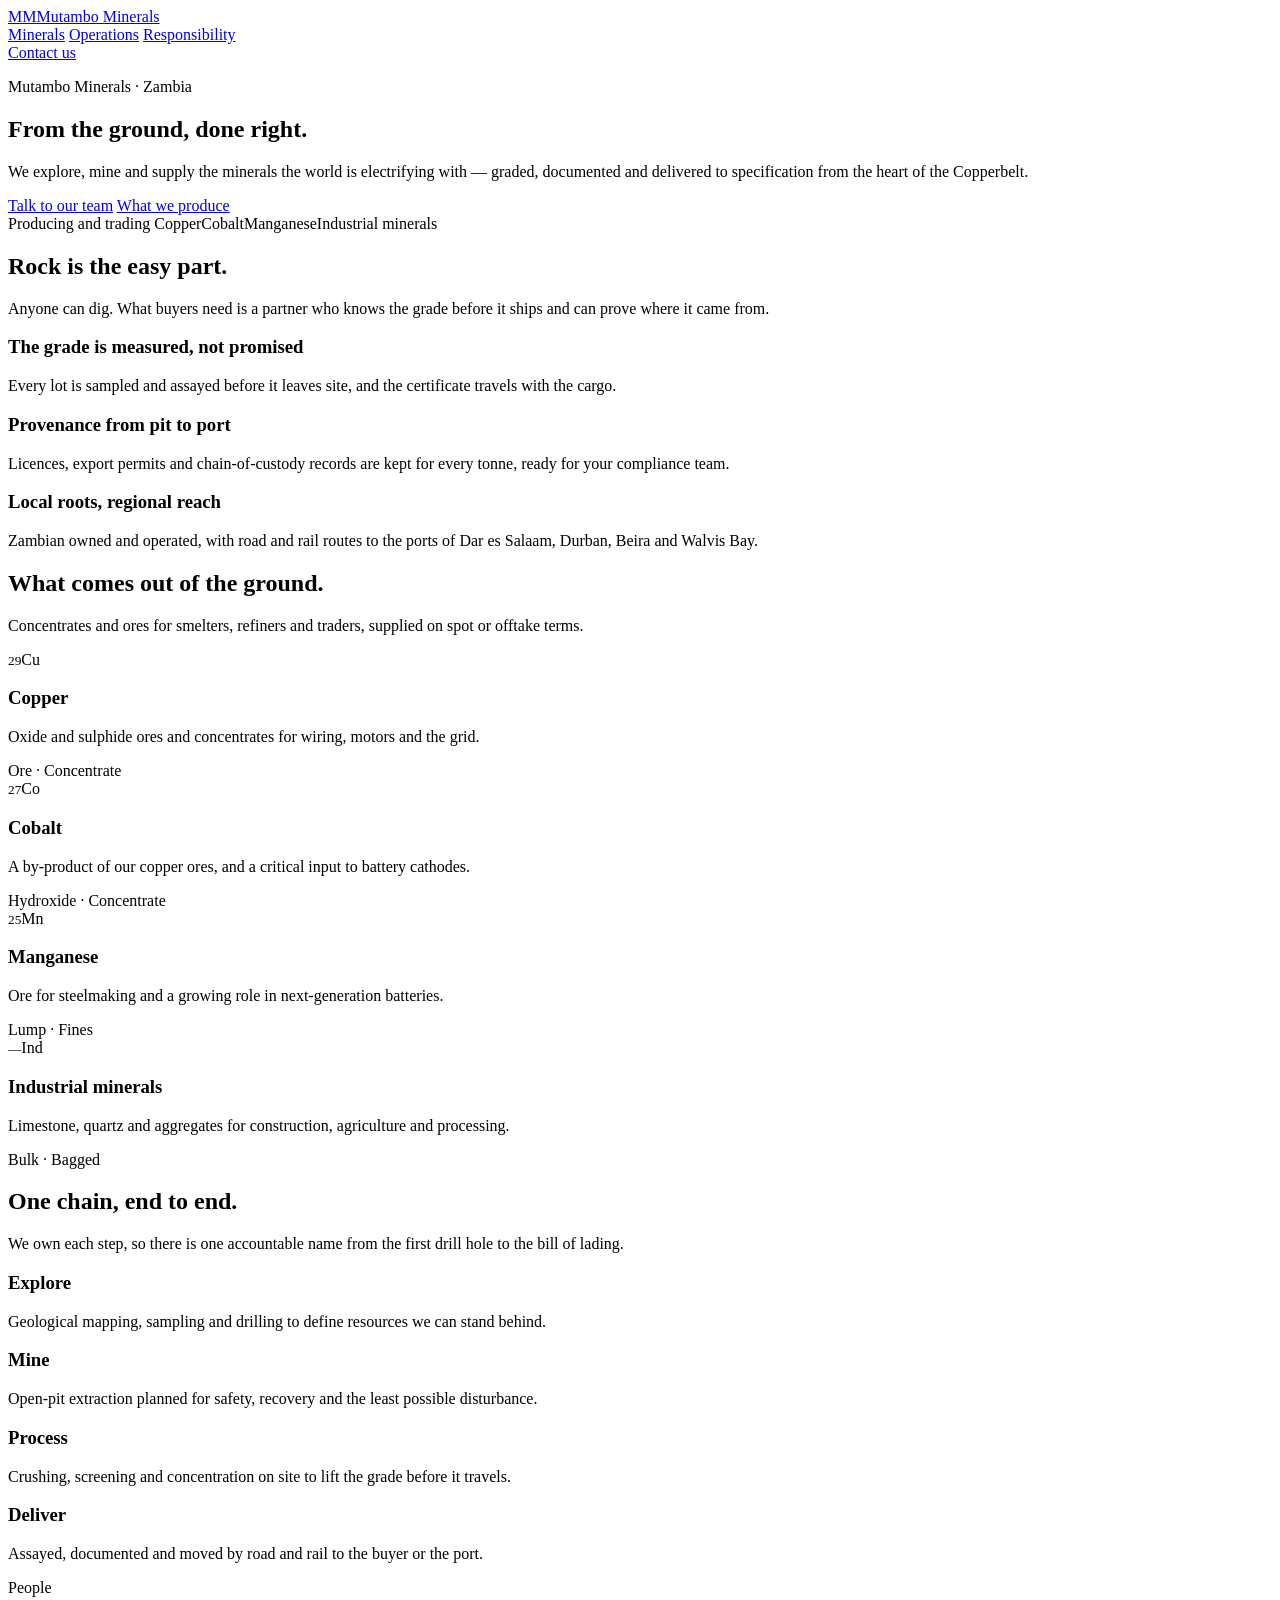
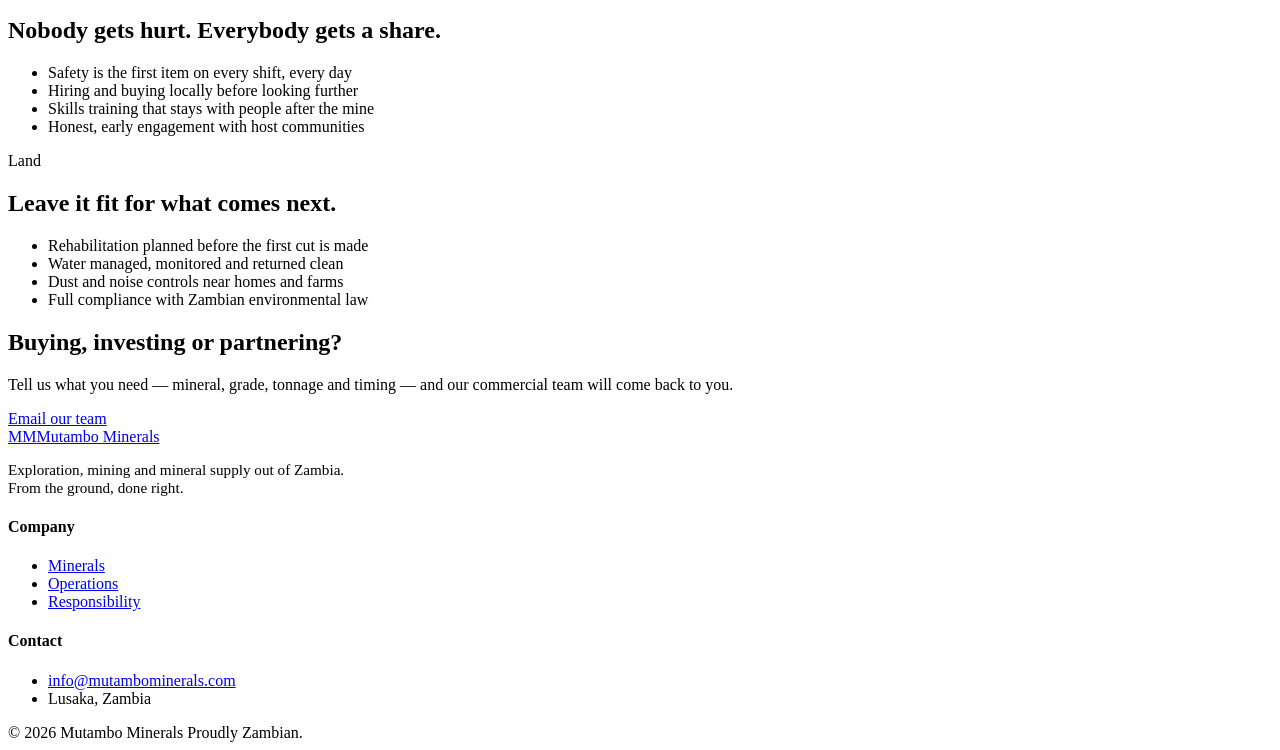
==== mutambo/index.html @ cb16893e "Add Mutambo Minerals landing page on the Musanga design system A standalone static site in mutambo/," ====
<!doctype html>
<html lang="en">
<head>
<meta charset="utf-8">
<meta name="viewport" content="width=device-width, initial-scale=1">
<title>Mutambo Minerals — From the ground, done right.</title>
<meta name="description" content="Mutambo Minerals explores, mines and supplies copper, cobalt and industrial minerals from Zambia, responsibly and to specification.">
<meta name="theme-color" content="#000000">
<link rel="icon" href="/img/favicon.svg" type="image/svg+xml">
<meta property="og:title" content="Mutambo Minerals — From the ground, done right.">
<meta property="og:description" content="Exploration, mining and mineral supply out of Zambia.">
<meta property="og:type" content="website">
<link rel="stylesheet" href="/css/brand.css">
<link rel="stylesheet" href="/css/site.css">
</head>
<body>

<header class="site-header" id="header">
  <div class="wrap">
    <a class="logo" href="/" aria-label="Mutambo Minerals home">
      <span class="logo-mark">MM</span><span class="logo-name">Mutambo Minerals</span>
    </a>
    <nav class="nav">
      <a href="#minerals">Minerals</a>
      <a href="#operations">Operations</a>
      <a href="#responsibility">Responsibility</a>
    </nav>
    <div class="header-actions">
      <a class="btn btn-primary btn-sm" href="#contact">Contact us</a>
    </div>
  </div>
</header>

<main>
<!-- ================= HERO ================= -->
<section class="hero">
  <div class="wrap">
    <p class="hero-eyebrow">Mutambo Minerals &middot; Zambia</p>
    <h1>From the ground, done right.</h1>
    <p class="lede">We explore, mine and supply the minerals the world is electrifying with &mdash; graded, documented and delivered to specification from the heart of the Copperbelt.</p>
    <div class="hero-cta">
      <a class="btn btn-invert" href="#contact">Talk to our team</a>
      <a class="btn btn-outline-invert" href="#minerals">What we produce</a>
    </div>
  </div>
</section>

<div class="band">
  <div class="wrap">
    <span class="band-label">Producing and trading</span>
    <span>Copper</span><span>Cobalt</span><span>Manganese</span><span>Industrial minerals</span>
  </div>
</div>

<!-- ================= WHY ================= -->
<section>
  <div class="wrap">
    <div class="section-head">
      <h2>Rock is the easy part.</h2>
      <p class="lede">Anyone can dig. What buyers need is a partner who knows the grade before it ships and can prove where it came from.</p>
    </div>
    <div class="grid3">
      <div class="feature">
        <h3>The grade is measured, not promised</h3>
        <p>Every lot is sampled and assayed before it leaves site, and the certificate travels with the cargo.</p>
      </div>
      <div class="feature">
        <h3>Provenance from pit to port</h3>
        <p>Licences, export permits and chain-of-custody records are kept for every tonne, ready for your compliance team.</p>
      </div>
      <div class="feature">
        <h3>Local roots, regional reach</h3>
        <p>Zambian owned and operated, with road and rail routes to the ports of Dar es Salaam, Durban, Beira and Walvis Bay.</p>
      </div>
    </div>
  </div>
</section>

<!-- ================= MINERALS ================= -->
<section id="minerals" class="band-soft">
  <div class="wrap">
    <div class="section-head">
      <h2>What comes out of the ground.</h2>
      <p class="lede">Concentrates and ores for smelters, refiners and traders, supplied on spot or offtake terms.</p>
    </div>
    <div class="minerals">
      <div class="mineral">
        <div class="mineral-symbol"><small>29</small>Cu</div>
        <h3>Copper</h3>
        <p>Oxide and sulphide ores and concentrates for wiring, motors and the grid.</p>
        <span class="tag">Ore &middot; Concentrate</span>
      </div>
      <div class="mineral">
        <div class="mineral-symbol"><small>27</small>Co</div>
        <h3>Cobalt</h3>
        <p>A by-product of our copper ores, and a critical input to battery cathodes.</p>
        <span class="tag">Hydroxide &middot; Concentrate</span>
      </div>
      <div class="mineral">
        <div class="mineral-symbol"><small>25</small>Mn</div>
        <h3>Manganese</h3>
        <p>Ore for steelmaking and a growing role in next-generation batteries.</p>
        <span class="tag">Lump &middot; Fines</span>
      </div>
      <div class="mineral">
        <div class="mineral-symbol"><small>&mdash;</small>Ind</div>
        <h3>Industrial minerals</h3>
        <p>Limestone, quartz and aggregates for construction, agriculture and processing.</p>
        <span class="tag">Bulk &middot; Bagged</span>
      </div>
    </div>
  </div>
</section>

<!-- ================= OPERATIONS ================= -->
<section id="operations" class="band-black">
  <div class="wrap">
    <div class="section-head">
      <h2>One chain, end to end.</h2>
      <p class="lede">We own each step, so there is one accountable name from the first drill hole to the bill of lading.</p>
    </div>
    <div class="steps">
      <div class="step">
        <h3>Explore</h3>
        <p>Geological mapping, sampling and drilling to define resources we can stand behind.</p>
      </div>
      <div class="step">
        <h3>Mine</h3>
        <p>Open-pit extraction planned for safety, recovery and the least possible disturbance.</p>
      </div>
      <div class="step">
        <h3>Process</h3>
        <p>Crushing, screening and concentration on site to lift the grade before it travels.</p>
      </div>
      <div class="step">
        <h3>Deliver</h3>
        <p>Assayed, documented and moved by road and rail to the buyer or the port.</p>
      </div>
    </div>
  </div>
</section>

<!-- ================= RESPONSIBILITY ================= -->
<section id="responsibility">
  <div class="wrap">
    <div class="split">
      <div class="side dark">
        <span class="eyebrow">People</span>
        <h2>Nobody gets hurt. Everybody gets a share.</h2>
        <ul>
          <li>Safety is the first item on every shift, every day</li>
          <li>Hiring and buying locally before looking further</li>
          <li>Skills training that stays with people after the mine</li>
          <li>Honest, early engagement with host communities</li>
        </ul>
      </div>
      <div class="side">
        <span class="eyebrow">Land</span>
        <h2>Leave it fit for what comes next.</h2>
        <ul>
          <li>Rehabilitation planned before the first cut is made</li>
          <li>Water managed, monitored and returned clean</li>
          <li>Dust and noise controls near homes and farms</li>
          <li>Full compliance with Zambian environmental law</li>
        </ul>
      </div>
    </div>
  </div>
</section>

<!-- ================= CONTACT ================= -->
<section id="contact" style="padding-top: 0;">
  <div class="wrap">
    <div class="contact-strip">
      <div>
        <h2>Buying, investing or partnering?</h2>
        <p>Tell us what you need &mdash; mineral, grade, tonnage and timing &mdash; and our commercial team will come back to you.</p>
      </div>
      <div class="contact-actions">
        <a class="btn btn-primary" href="mailto:info@mutambominerals.com?subject=Enquiry%20from%20website">Email our team</a>
      </div>
    </div>
  </div>
</section>
</main>

<footer class="site-footer">
  <div class="wrap">
    <div class="footer-grid">
      <div>
        <a class="logo" href="/"><span class="logo-mark">MM</span>Mutambo Minerals</a>
        <p style="font-size:.95rem; max-width:23rem;">Exploration, mining and mineral supply out of Zambia. From the ground, done right.</p>
      </div>
      <div>
        <h4>Company</h4>
        <ul>
          <li><a href="#minerals">Minerals</a></li>
          <li><a href="#operations">Operations</a></li>
          <li><a href="#responsibility">Responsibility</a></li>
        </ul>
      </div>
      <div>
        <h4>Contact</h4>
        <ul>
          <li><a href="mailto:info@mutambominerals.com">info@mutambominerals.com</a></li>
          <li>Lusaka, Zambia</li>
        </ul>
      </div>
    </div>
    <div class="footer-bottom">
      <span>&copy; <span id="year">2026</span> Mutambo Minerals</span>
      <span>Proudly Zambian.</span>
    </div>
  </div>
</footer>

<script>
  document.getElementById("year").textContent = new Date().getFullYear();
  var header = document.getElementById("header");
  addEventListener("scroll", function () { header.classList.toggle("stuck", scrollY > 8); }, { passive: true });
</script>
</body>
</html>
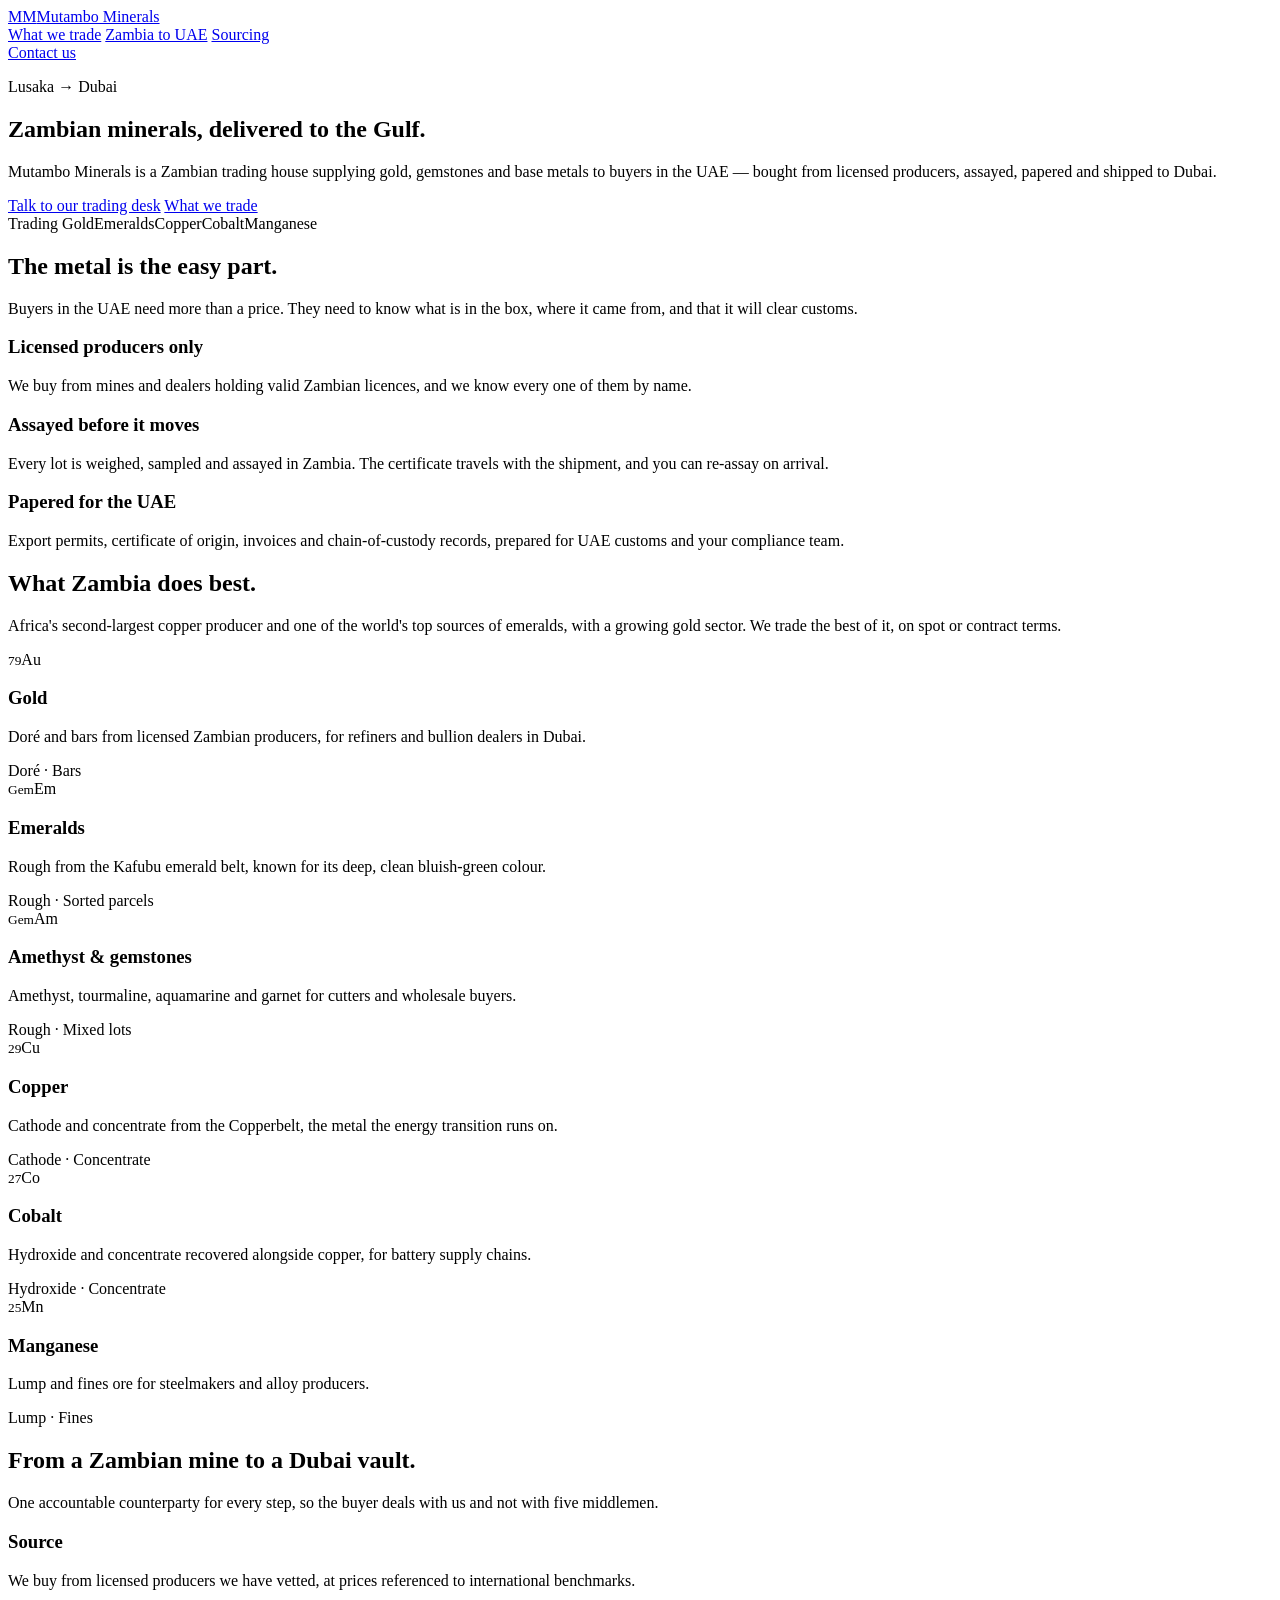
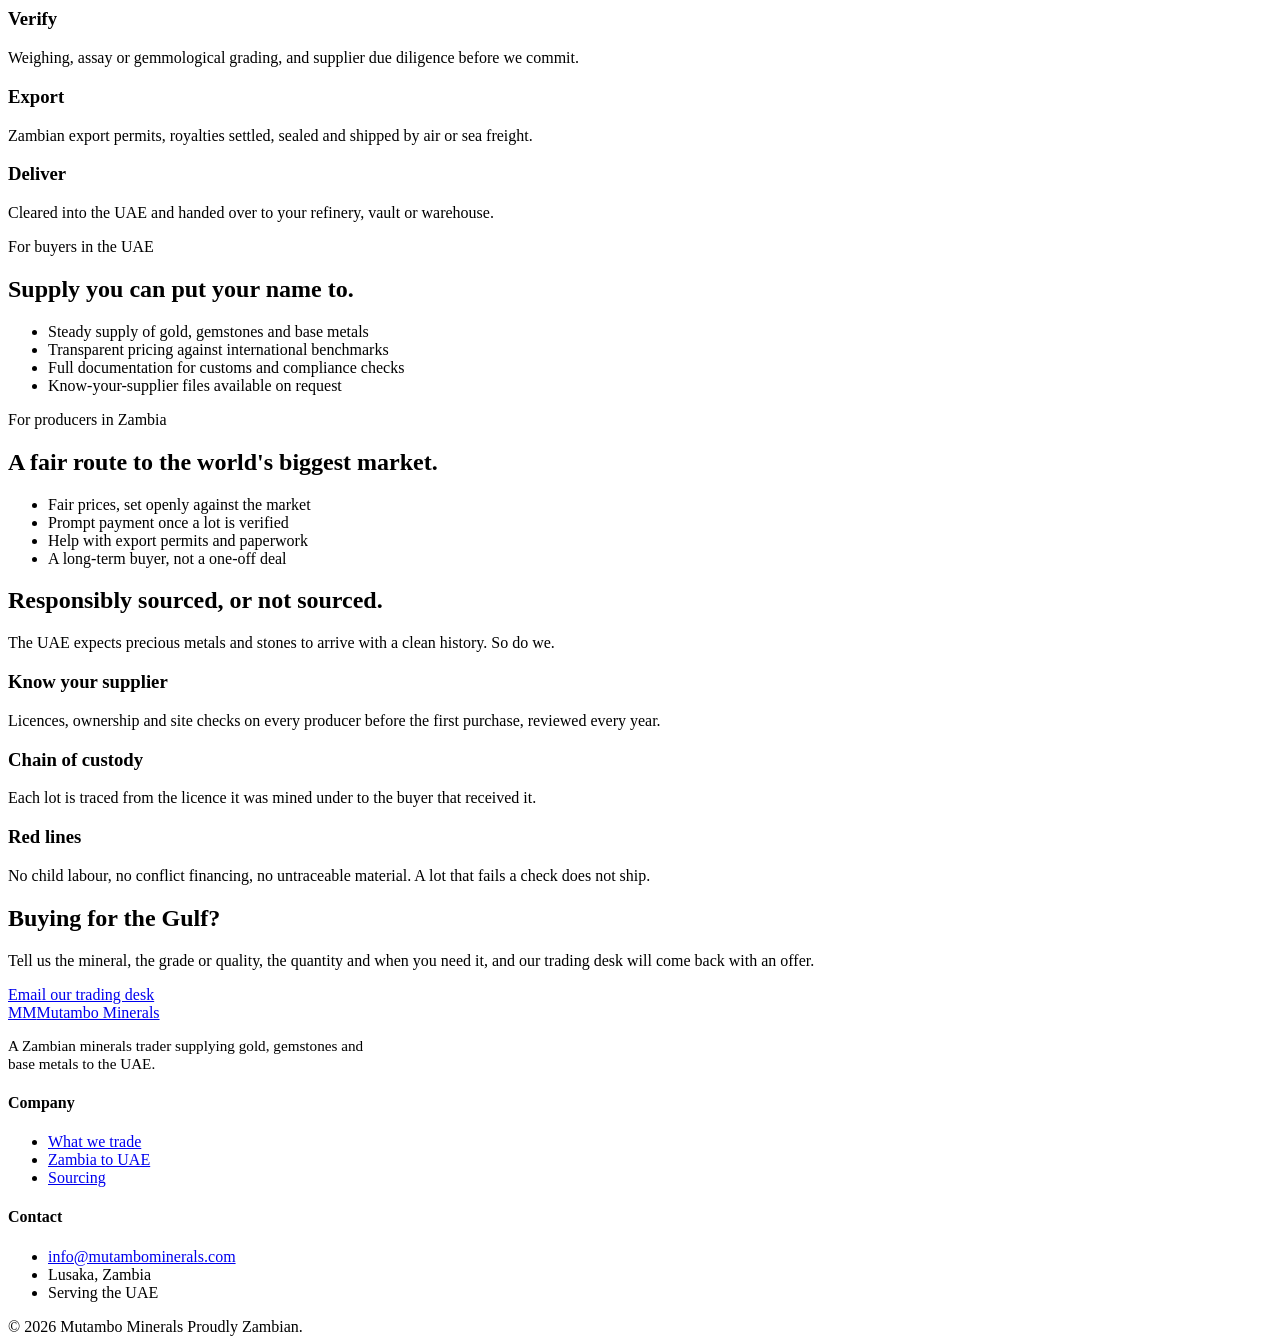
==== commit 3f196368: "Reposition Mutambo Minerals as a Zambia-to-UAE minerals trader Lead with gold and Zambia's gemstones" ====
--- a/mutambo/index.html
+++ b/mutambo/index.html
@@ -3,12 +3,12 @@
 <head>
 <meta charset="utf-8">
 <meta name="viewport" content="width=device-width, initial-scale=1">
-<title>Mutambo Minerals — From the ground, done right.</title>
-<meta name="description" content="Mutambo Minerals explores, mines and supplies copper, cobalt and industrial minerals from Zambia, responsibly and to specification.">
+<title>Mutambo Minerals — Zambian minerals, delivered to the Gulf.</title>
+<meta name="description" content="Mutambo Minerals is a Zambian minerals trader supplying gold, emeralds and base metals to buyers in the UAE. Sourced from licensed producers, assayed, documented and shipped to Dubai.">
 <meta name="theme-color" content="#000000">
 <link rel="icon" href="/img/favicon.svg" type="image/svg+xml">
-<meta property="og:title" content="Mutambo Minerals — From the ground, done right.">
-<meta property="og:description" content="Exploration, mining and mineral supply out of Zambia.">
+<meta property="og:title" content="Mutambo Minerals — Zambian minerals, delivered to the Gulf.">
+<meta property="og:description" content="Gold, emeralds and base metals from Zambia, traded into the UAE.">
 <meta property="og:type" content="website">
 <link rel="stylesheet" href="/css/brand.css">
 <link rel="stylesheet" href="/css/site.css">
@@ -21,9 +21,9 @@
       <span class="logo-mark">MM</span><span class="logo-name">Mutambo Minerals</span>
     </a>
     <nav class="nav">
-      <a href="#minerals">Minerals</a>
-      <a href="#operations">Operations</a>
-      <a href="#responsibility">Responsibility</a>
+      <a href="#trade">What we trade</a>
+      <a href="#route">Zambia to UAE</a>
+      <a href="#sourcing">Sourcing</a>
     </nav>
     <div class="header-actions">
       <a class="btn btn-primary btn-sm" href="#contact">Contact us</a>
@@ -35,20 +35,20 @@
 <!-- ================= HERO ================= -->
 <section class="hero">
   <div class="wrap">
-    <p class="hero-eyebrow">Mutambo Minerals &middot; Zambia</p>
-    <h1>From the ground, done right.</h1>
-    <p class="lede">We explore, mine and supply the minerals the world is electrifying with &mdash; graded, documented and delivered to specification from the heart of the Copperbelt.</p>
+    <p class="hero-eyebrow">Lusaka &rarr; Dubai</p>
+    <h1>Zambian minerals, delivered to the Gulf.</h1>
+    <p class="lede">Mutambo Minerals is a Zambian trading house supplying gold, gemstones and base metals to buyers in the UAE &mdash; bought from licensed producers, assayed, papered and shipped to Dubai.</p>
     <div class="hero-cta">
-      <a class="btn btn-invert" href="#contact">Talk to our team</a>
-      <a class="btn btn-outline-invert" href="#minerals">What we produce</a>
+      <a class="btn btn-invert" href="#contact">Talk to our trading desk</a>
+      <a class="btn btn-outline-invert" href="#trade">What we trade</a>
     </div>
   </div>
 </section>
 
 <div class="band">
   <div class="wrap">
-    <span class="band-label">Producing and trading</span>
-    <span>Copper</span><span>Cobalt</span><span>Manganese</span><span>Industrial minerals</span>
+    <span class="band-label">Trading</span>
+    <span>Gold</span><span>Emeralds</span><span>Copper</span><span>Cobalt</span><span>Manganese</span>
   </div>
 </div>
 
@@ -56,128 +56,164 @@
 <section>
   <div class="wrap">
     <div class="section-head">
-      <h2>Rock is the easy part.</h2>
-      <p class="lede">Anyone can dig. What buyers need is a partner who knows the grade before it ships and can prove where it came from.</p>
+      <h2>The metal is the easy part.</h2>
+      <p class="lede">Buyers in the UAE need more than a price. They need to know what is in the box, where it came from, and that it will clear customs.</p>
     </div>
     <div class="grid3">
       <div class="feature">
-        <h3>The grade is measured, not promised</h3>
-        <p>Every lot is sampled and assayed before it leaves site, and the certificate travels with the cargo.</p>
-      </div>
-      <div class="feature">
-        <h3>Provenance from pit to port</h3>
-        <p>Licences, export permits and chain-of-custody records are kept for every tonne, ready for your compliance team.</p>
-      </div>
-      <div class="feature">
-        <h3>Local roots, regional reach</h3>
-        <p>Zambian owned and operated, with road and rail routes to the ports of Dar es Salaam, Durban, Beira and Walvis Bay.</p>
-      </div>
-    </div>
-  </div>
-</section>
-
-<!-- ================= MINERALS ================= -->
-<section id="minerals" class="band-soft">
-  <div class="wrap">
-    <div class="section-head">
-      <h2>What comes out of the ground.</h2>
-      <p class="lede">Concentrates and ores for smelters, refiners and traders, supplied on spot or offtake terms.</p>
+        <h3>Licensed producers only</h3>
+        <p>We buy from mines and dealers holding valid Zambian licences, and we know every one of them by name.</p>
+      </div>
+      <div class="feature">
+        <h3>Assayed before it moves</h3>
+        <p>Every lot is weighed, sampled and assayed in Zambia. The certificate travels with the shipment, and you can re-assay on arrival.</p>
+      </div>
+      <div class="feature">
+        <h3>Papered for the UAE</h3>
+        <p>Export permits, certificate of origin, invoices and chain-of-custody records, prepared for UAE customs and your compliance team.</p>
+      </div>
+    </div>
+  </div>
+</section>
+
+<!-- ================= WHAT WE TRADE ================= -->
+<section id="trade" class="band-soft">
+  <div class="wrap">
+    <div class="section-head">
+      <h2>What Zambia does best.</h2>
+      <p class="lede">Africa's second-largest copper producer and one of the world's top sources of emeralds, with a growing gold sector. We trade the best of it, on spot or contract terms.</p>
     </div>
     <div class="minerals">
+      <div class="mineral">
+        <div class="mineral-symbol"><small>79</small>Au</div>
+        <h3>Gold</h3>
+        <p>Doré and bars from licensed Zambian producers, for refiners and bullion dealers in Dubai.</p>
+        <span class="tag">Dor&eacute; &middot; Bars</span>
+      </div>
+      <div class="mineral">
+        <div class="mineral-symbol"><small>Gem</small>Em</div>
+        <h3>Emeralds</h3>
+        <p>Rough from the Kafubu emerald belt, known for its deep, clean bluish-green colour.</p>
+        <span class="tag">Rough &middot; Sorted parcels</span>
+      </div>
+      <div class="mineral">
+        <div class="mineral-symbol"><small>Gem</small>Am</div>
+        <h3>Amethyst &amp; gemstones</h3>
+        <p>Amethyst, tourmaline, aquamarine and garnet for cutters and wholesale buyers.</p>
+        <span class="tag">Rough &middot; Mixed lots</span>
+      </div>
       <div class="mineral">
         <div class="mineral-symbol"><small>29</small>Cu</div>
         <h3>Copper</h3>
-        <p>Oxide and sulphide ores and concentrates for wiring, motors and the grid.</p>
-        <span class="tag">Ore &middot; Concentrate</span>
+        <p>Cathode and concentrate from the Copperbelt, the metal the energy transition runs on.</p>
+        <span class="tag">Cathode &middot; Concentrate</span>
       </div>
       <div class="mineral">
         <div class="mineral-symbol"><small>27</small>Co</div>
         <h3>Cobalt</h3>
-        <p>A by-product of our copper ores, and a critical input to battery cathodes.</p>
+        <p>Hydroxide and concentrate recovered alongside copper, for battery supply chains.</p>
         <span class="tag">Hydroxide &middot; Concentrate</span>
       </div>
       <div class="mineral">
         <div class="mineral-symbol"><small>25</small>Mn</div>
         <h3>Manganese</h3>
-        <p>Ore for steelmaking and a growing role in next-generation batteries.</p>
+        <p>Lump and fines ore for steelmakers and alloy producers.</p>
         <span class="tag">Lump &middot; Fines</span>
       </div>
-      <div class="mineral">
-        <div class="mineral-symbol"><small>&mdash;</small>Ind</div>
-        <h3>Industrial minerals</h3>
-        <p>Limestone, quartz and aggregates for construction, agriculture and processing.</p>
-        <span class="tag">Bulk &middot; Bagged</span>
-      </div>
-    </div>
-  </div>
-</section>
-
-<!-- ================= OPERATIONS ================= -->
-<section id="operations" class="band-black">
-  <div class="wrap">
-    <div class="section-head">
-      <h2>One chain, end to end.</h2>
-      <p class="lede">We own each step, so there is one accountable name from the first drill hole to the bill of lading.</p>
+    </div>
+  </div>
+</section>
+
+<!-- ================= ROUTE ================= -->
+<section id="route" class="band-black">
+  <div class="wrap">
+    <div class="section-head">
+      <h2>From a Zambian mine to a Dubai vault.</h2>
+      <p class="lede">One accountable counterparty for every step, so the buyer deals with us and not with five middlemen.</p>
     </div>
     <div class="steps">
       <div class="step">
-        <h3>Explore</h3>
-        <p>Geological mapping, sampling and drilling to define resources we can stand behind.</p>
-      </div>
-      <div class="step">
-        <h3>Mine</h3>
-        <p>Open-pit extraction planned for safety, recovery and the least possible disturbance.</p>
-      </div>
-      <div class="step">
-        <h3>Process</h3>
-        <p>Crushing, screening and concentration on site to lift the grade before it travels.</p>
+        <h3>Source</h3>
+        <p>We buy from licensed producers we have vetted, at prices referenced to international benchmarks.</p>
+      </div>
+      <div class="step">
+        <h3>Verify</h3>
+        <p>Weighing, assay or gemmological grading, and supplier due diligence before we commit.</p>
+      </div>
+      <div class="step">
+        <h3>Export</h3>
+        <p>Zambian export permits, royalties settled, sealed and shipped by air or sea freight.</p>
       </div>
       <div class="step">
         <h3>Deliver</h3>
-        <p>Assayed, documented and moved by road and rail to the buyer or the port.</p>
-      </div>
-    </div>
-  </div>
-</section>
-
-<!-- ================= RESPONSIBILITY ================= -->
-<section id="responsibility">
+        <p>Cleared into the UAE and handed over to your refinery, vault or warehouse.</p>
+      </div>
+    </div>
+  </div>
+</section>
+
+<!-- ================= TWO SIDES ================= -->
+<section id="sourcing">
   <div class="wrap">
     <div class="split">
       <div class="side dark">
-        <span class="eyebrow">People</span>
-        <h2>Nobody gets hurt. Everybody gets a share.</h2>
-        <ul>
-          <li>Safety is the first item on every shift, every day</li>
-          <li>Hiring and buying locally before looking further</li>
-          <li>Skills training that stays with people after the mine</li>
-          <li>Honest, early engagement with host communities</li>
+        <span class="eyebrow">For buyers in the UAE</span>
+        <h2>Supply you can put your name to.</h2>
+        <ul>
+          <li>Steady supply of gold, gemstones and base metals</li>
+          <li>Transparent pricing against international benchmarks</li>
+          <li>Full documentation for customs and compliance checks</li>
+          <li>Know-your-supplier files available on request</li>
         </ul>
       </div>
       <div class="side">
-        <span class="eyebrow">Land</span>
-        <h2>Leave it fit for what comes next.</h2>
-        <ul>
-          <li>Rehabilitation planned before the first cut is made</li>
-          <li>Water managed, monitored and returned clean</li>
-          <li>Dust and noise controls near homes and farms</li>
-          <li>Full compliance with Zambian environmental law</li>
-        </ul>
+        <span class="eyebrow">For producers in Zambia</span>
+        <h2>A fair route to the world's biggest market.</h2>
+        <ul>
+          <li>Fair prices, set openly against the market</li>
+          <li>Prompt payment once a lot is verified</li>
+          <li>Help with export permits and paperwork</li>
+          <li>A long-term buyer, not a one-off deal</li>
+        </ul>
+      </div>
+    </div>
+  </div>
+</section>
+
+<!-- ================= RESPONSIBLE SOURCING ================= -->
+<section class="band-soft">
+  <div class="wrap">
+    <div class="section-head">
+      <h2>Responsibly sourced, or not sourced.</h2>
+      <p class="lede">The UAE expects precious metals and stones to arrive with a clean history. So do we.</p>
+    </div>
+    <div class="grid3">
+      <div class="feature">
+        <h3>Know your supplier</h3>
+        <p>Licences, ownership and site checks on every producer before the first purchase, reviewed every year.</p>
+      </div>
+      <div class="feature">
+        <h3>Chain of custody</h3>
+        <p>Each lot is traced from the licence it was mined under to the buyer that received it.</p>
+      </div>
+      <div class="feature">
+        <h3>Red lines</h3>
+        <p>No child labour, no conflict financing, no untraceable material. A lot that fails a check does not ship.</p>
       </div>
     </div>
   </div>
 </section>
 
 <!-- ================= CONTACT ================= -->
-<section id="contact" style="padding-top: 0;">
+<section id="contact">
   <div class="wrap">
     <div class="contact-strip">
       <div>
-        <h2>Buying, investing or partnering?</h2>
-        <p>Tell us what you need &mdash; mineral, grade, tonnage and timing &mdash; and our commercial team will come back to you.</p>
+        <h2>Buying for the Gulf?</h2>
+        <p>Tell us the mineral, the grade or quality, the quantity and when you need it, and our trading desk will come back with an offer.</p>
       </div>
       <div class="contact-actions">
-        <a class="btn btn-primary" href="mailto:info@mutambominerals.com?subject=Enquiry%20from%20website">Email our team</a>
+        <a class="btn btn-primary" href="mailto:info@mutambominerals.com?subject=Trade%20enquiry">Email our trading desk</a>
       </div>
     </div>
   </div>
@@ -189,14 +225,14 @@
     <div class="footer-grid">
       <div>
         <a class="logo" href="/"><span class="logo-mark">MM</span>Mutambo Minerals</a>
-        <p style="font-size:.95rem; max-width:23rem;">Exploration, mining and mineral supply out of Zambia. From the ground, done right.</p>
+        <p style="font-size:.95rem; max-width:23rem;">A Zambian minerals trader supplying gold, gemstones and base metals to the UAE.</p>
       </div>
       <div>
         <h4>Company</h4>
         <ul>
-          <li><a href="#minerals">Minerals</a></li>
-          <li><a href="#operations">Operations</a></li>
-          <li><a href="#responsibility">Responsibility</a></li>
+          <li><a href="#trade">What we trade</a></li>
+          <li><a href="#route">Zambia to UAE</a></li>
+          <li><a href="#sourcing">Sourcing</a></li>
         </ul>
       </div>
       <div>
@@ -204,6 +240,7 @@
         <ul>
           <li><a href="mailto:info@mutambominerals.com">info@mutambominerals.com</a></li>
           <li>Lusaka, Zambia</li>
+          <li>Serving the UAE</li>
         </ul>
       </div>
     </div>
